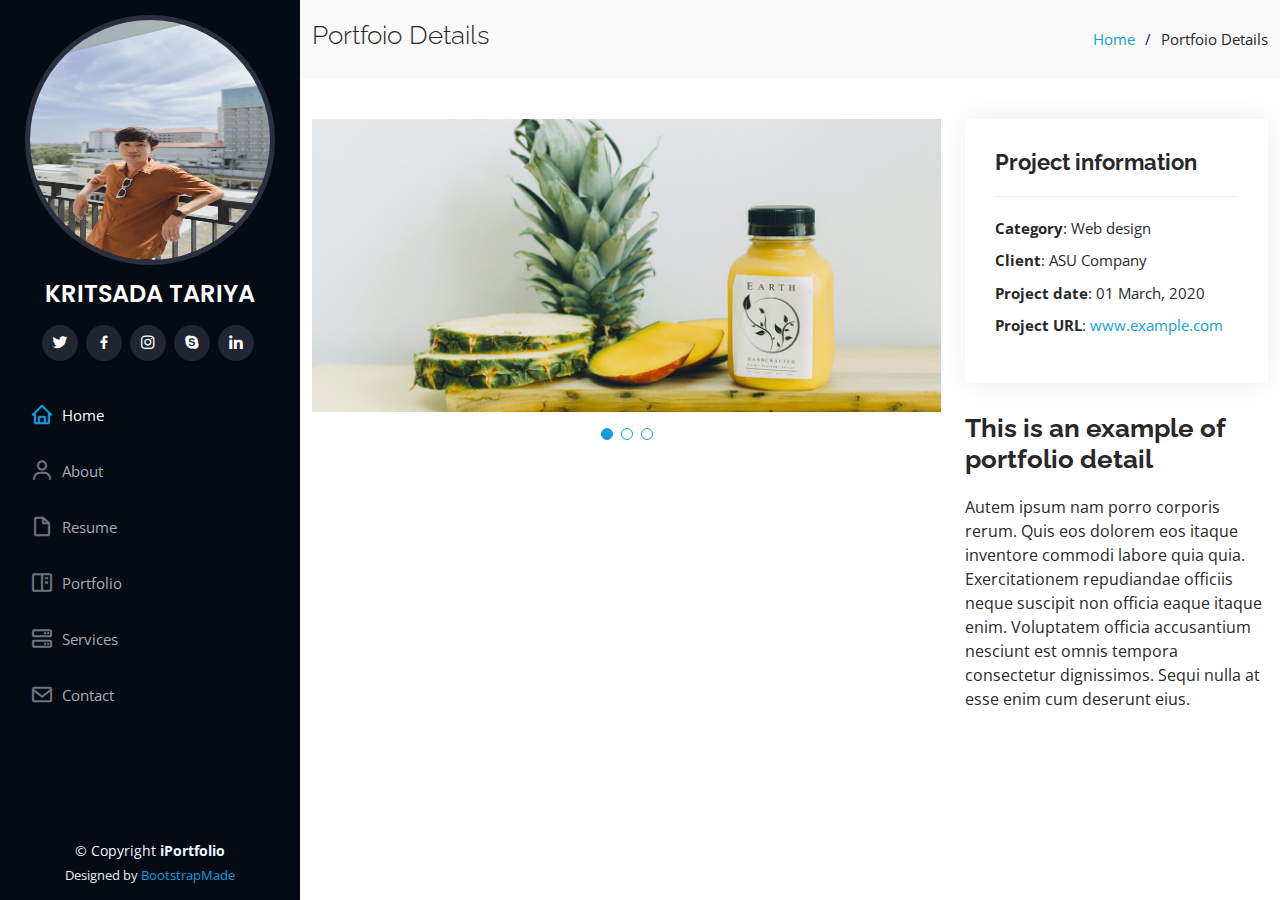
==== portfolio-details.html @ cd7b1215 "initial commit" ====
<!DOCTYPE html>
<html lang="en">
  <head>
    <meta charset="utf-8" />
    <meta content="width=device-width, initial-scale=1.0" name="viewport" />

    <title>Portfolio Details - iPortfolio Bootstrap Template</title>
    <meta content="" name="description" />
    <meta content="" name="keywords" />

    <!-- Favicons -->
    <link href="assets/img/favicon.png" rel="icon" />
    <link href="assets/img/apple-touch-icon.png" rel="apple-touch-icon" />

    <!-- Google Fonts -->
    <link
      href="https://fonts.googleapis.com/css?family=Open+Sans:300,300i,400,400i,600,600i,700,700i|Raleway:300,300i,400,400i,500,500i,600,600i,700,700i|Poppins:300,300i,400,400i,500,500i,600,600i,700,700i"
      rel="stylesheet"
    />

    <!-- Vendor CSS Files -->
    <link href="assets/vendor/aos/aos.css" rel="stylesheet" />
    <link
      href="assets/vendor/bootstrap/css/bootstrap.min.css"
      rel="stylesheet"
    />
    <link
      href="assets/vendor/bootstrap-icons/bootstrap-icons.css"
      rel="stylesheet"
    />
    <link href="assets/vendor/boxicons/css/boxicons.min.css" rel="stylesheet" />
    <link
      href="assets/vendor/glightbox/css/glightbox.min.css"
      rel="stylesheet"
    />
    <link href="assets/vendor/swiper/swiper-bundle.min.css" rel="stylesheet" />

    <!-- Template Main CSS File -->
    <link href="assets/css/style.css" rel="stylesheet" />

    <!-- =======================================================
  * Template Name: iPortfolio - v3.7.0
  * Template URL: https://bootstrapmade.com/iportfolio-bootstrap-portfolio-websites-template/
  * Author: BootstrapMade.com
  * License: https://bootstrapmade.com/license/
  ======================================================== -->
  </head>

  <body>
    <!-- ======= Mobile nav toggle button ======= -->
    <i class="bi bi-list mobile-nav-toggle d-xl-none"></i>

    <!-- ======= Header ======= -->
    <header id="header">
      <div class="d-flex flex-column">
        <div class="profile">
          <img
            src="assets/img/profile-img.jpg"
            alt=""
            class="img-fluid rounded-circle"
          />
          <h1 class="text-light"><a href="index.html">KRITSADA TARIYA</a></h1>
          <div class="social-links mt-3 text-center">
            <a href="#" class="twitter"><i class="bx bxl-twitter"></i></a>
            <a href="#" class="facebook"><i class="bx bxl-facebook"></i></a>
            <a href="#" class="instagram"><i class="bx bxl-instagram"></i></a>
            <a href="#" class="google-plus"><i class="bx bxl-skype"></i></a>
            <a href="#" class="linkedin"><i class="bx bxl-linkedin"></i></a>
          </div>
        </div>

        <nav id="navbar" class="nav-menu navbar">
          <ul>
            <li>
              <a href="#hero" class="nav-link scrollto active"
                ><i class="bx bx-home"></i> <span>Home</span></a
              >
            </li>
            <li>
              <a href="#about" class="nav-link scrollto"
                ><i class="bx bx-user"></i> <span>About</span></a
              >
            </li>
            <li>
              <a href="#resume" class="nav-link scrollto"
                ><i class="bx bx-file-blank"></i> <span>Resume</span></a
              >
            </li>
            <li>
              <a href="#portfolio" class="nav-link scrollto"
                ><i class="bx bx-book-content"></i> <span>Portfolio</span></a
              >
            </li>
            <li>
              <a href="#services" class="nav-link scrollto"
                ><i class="bx bx-server"></i> <span>Services</span></a
              >
            </li>
            <li>
              <a href="#contact" class="nav-link scrollto"
                ><i class="bx bx-envelope"></i> <span>Contact</span></a
              >
            </li>
          </ul>
        </nav>
        <!-- .nav-menu -->
      </div>
    </header>
    <!-- End Header -->

    <main id="main">
      <!-- ======= Breadcrumbs ======= -->
      <section id="breadcrumbs" class="breadcrumbs">
        <div class="container">
          <div class="d-flex justify-content-between align-items-center">
            <h2>Portfoio Details</h2>
            <ol>
              <li><a href="index.html">Home</a></li>
              <li>Portfoio Details</li>
            </ol>
          </div>
        </div>
      </section>
      <!-- End Breadcrumbs -->

      <!-- ======= Portfolio Details Section ======= -->
      <section id="portfolio-details" class="portfolio-details">
        <div class="container">
          <div class="row gy-4">
            <div class="col-lg-8">
              <div class="portfolio-details-slider swiper">
                <div class="swiper-wrapper align-items-center">
                  <div class="swiper-slide">
                    <img
                      src="assets/img/portfolio/portfolio-details-1.jpg"
                      alt=""
                    />
                  </div>

                  <div class="swiper-slide">
                    <img
                      src="assets/img/portfolio/portfolio-details-2.jpg"
                      alt=""
                    />
                  </div>

                  <div class="swiper-slide">
                    <img
                      src="assets/img/portfolio/portfolio-details-3.jpg"
                      alt=""
                    />
                  </div>
                </div>
                <div class="swiper-pagination"></div>
              </div>
            </div>

            <div class="col-lg-4">
              <div class="portfolio-info">
                <h3>Project information</h3>
                <ul>
                  <li><strong>Category</strong>: Web design</li>
                  <li><strong>Client</strong>: ASU Company</li>
                  <li><strong>Project date</strong>: 01 March, 2020</li>
                  <li>
                    <strong>Project URL</strong>:
                    <a href="#">www.example.com</a>
                  </li>
                </ul>
              </div>
              <div class="portfolio-description">
                <h2>This is an example of portfolio detail</h2>
                <p>
                  Autem ipsum nam porro corporis rerum. Quis eos dolorem eos
                  itaque inventore commodi labore quia quia. Exercitationem
                  repudiandae officiis neque suscipit non officia eaque itaque
                  enim. Voluptatem officia accusantium nesciunt est omnis
                  tempora consectetur dignissimos. Sequi nulla at esse enim cum
                  deserunt eius.
                </p>
              </div>
            </div>
          </div>
        </div>
      </section>
      <!-- End Portfolio Details Section -->
    </main>
    <!-- End #main -->

    <!-- ======= Footer ======= -->
    <footer id="footer">
      <div class="container">
        <div class="copyright">
          &copy; Copyright <strong><span>iPortfolio</span></strong>
        </div>
        <div class="credits">
          <!-- All the links in the footer should remain intact. -->
          <!-- You can delete the links only if you purchased the pro version. -->
          <!-- Licensing information: https://bootstrapmade.com/license/ -->
          <!-- Purchase the pro version with working PHP/AJAX contact form: https://bootstrapmade.com/iportfolio-bootstrap-portfolio-websites-template/ -->
          Designed by <a href="https://bootstrapmade.com/">BootstrapMade</a>
        </div>
      </div>
    </footer>
    <!-- End  Footer -->

    <a
      href="#"
      class="back-to-top d-flex align-items-center justify-content-center"
      ><i class="bi bi-arrow-up-short"></i
    ></a>

    <!-- Vendor JS Files -->
    <script src="assets/vendor/purecounter/purecounter.js"></script>
    <script src="assets/vendor/aos/aos.js"></script>
    <script src="assets/vendor/bootstrap/js/bootstrap.bundle.min.js"></script>
    <script src="assets/vendor/glightbox/js/glightbox.min.js"></script>
    <script src="assets/vendor/isotope-layout/isotope.pkgd.min.js"></script>
    <script src="assets/vendor/swiper/swiper-bundle.min.js"></script>
    <script src="assets/vendor/typed.js/typed.min.js"></script>
    <script src="assets/vendor/waypoints/noframework.waypoints.js"></script>
    <script src="assets/vendor/php-email-form/validate.js"></script>

    <!-- Template Main JS File -->
    <script src="assets/js/main.js"></script>
  </body>
</html>
---- assets/css/style.css ----
/**
* Template Name: iPortfolio - v3.7.0
* Template URL: https://bootstrapmade.com/iportfolio-bootstrap-portfolio-websites-template/
* Author: BootstrapMade.com
* License: https://bootstrapmade.com/license/
*/

/*--------------------------------------------------------------
# General
--------------------------------------------------------------*/
body {
  font-family: "Open Sans", sans-serif;
  color: #272829;
}

a {
  color: #149ddd;
  text-decoration: none;
}

a:hover {
  color: #37b3ed;
  text-decoration: none;
}

h1,
h2,
h3,
h4,
h5,
h6 {
  font-family: "Raleway", sans-serif;
}

/*--------------------------------------------------------------
# Back to top button
--------------------------------------------------------------*/
.back-to-top {
  position: fixed;
  visibility: hidden;
  opacity: 0;
  right: 15px;
  bottom: 15px;
  z-index: 996;
  background: #149ddd;
  width: 40px;
  height: 40px;
  border-radius: 50px;
  transition: all 0.4s;
}
.back-to-top i {
  font-size: 28px;
  color: #fff;
  line-height: 0;
}
.back-to-top:hover {
  background: #2eafec;
  color: #fff;
}
.back-to-top.active {
  visibility: visible;
  opacity: 1;
}

/*--------------------------------------------------------------
# Header
--------------------------------------------------------------*/
#header {
  position: fixed;
  top: 0;
  left: 0;
  bottom: 0;
  width: 300px;
  transition: all ease-in-out 0.5s;
  z-index: 9997;
  transition: all 0.5s;
  padding: 0 15px;
  background: #040b14;
  overflow-y: auto;
}
#header .profile img {
  margin: 15px auto;
  display: block;
  width: 250px;
  height: 250px;
  border: 5px solid #2c2f3f;
}
#header .profile h1 {
  font-size: 24px;
  margin: 0;
  padding: 0;
  font-weight: 600;
  -moz-text-align-last: center;
  text-align-last: center;
  font-family: "Poppins", sans-serif;
}
#header .profile h1 a,
#header .profile h1 a:hover {
  color: #fff;
  text-decoration: none;
}
#header .profile .social-links a {
  font-size: 18px;
  display: inline-block;
  background: #212431;
  color: #fff;
  line-height: 1;
  padding: 8px 0;
  margin-right: 4px;
  border-radius: 50%;
  text-align: center;
  width: 36px;
  height: 36px;
  transition: 0.3s;
}
#header .profile .social-links a:hover {
  background: #149ddd;
  color: #fff;
  text-decoration: none;
}

#main {
  margin-left: 300px;
}

@media (max-width: 1199px) {
  #header {
    left: -300px;
  }

  #main {
    margin-left: 0;
  }
}
/*--------------------------------------------------------------
# Navigation Menu
--------------------------------------------------------------*/
/* Desktop Navigation */
.nav-menu {
  padding: 30px 0 0 0;
}
.nav-menu * {
  margin: 0;
  padding: 0;
  list-style: none;
}
.nav-menu > ul > li {
  position: relative;
  white-space: nowrap;
}
.nav-menu a,
.nav-menu a:focus {
  display: flex;
  align-items: center;
  color: #a8a9b4;
  padding: 12px 15px;
  margin-bottom: 8px;
  transition: 0.3s;
  font-size: 15px;
}
.nav-menu a i,
.nav-menu a:focus i {
  font-size: 24px;
  padding-right: 8px;
  color: #6f7180;
}
.nav-menu a:hover,
.nav-menu .active,
.nav-menu .active:focus,
.nav-menu li:hover > a {
  text-decoration: none;
  color: #fff;
}
.nav-menu a:hover i,
.nav-menu .active i,
.nav-menu .active:focus i,
.nav-menu li:hover > a i {
  color: #149ddd;
}

/* Mobile Navigation */
.mobile-nav-toggle {
  position: fixed;
  right: 15px;
  top: 15px;
  z-index: 9998;
  border: 0;
  font-size: 24px;
  transition: all 0.4s;
  outline: none !important;
  background-color: #149ddd;
  color: #fff;
  width: 40px;
  height: 40px;
  display: inline-flex;
  align-items: center;
  justify-content: center;
  line-height: 0;
  border-radius: 50px;
  cursor: pointer;
}

.mobile-nav-active {
  overflow: hidden;
}
.mobile-nav-active #header {
  left: 0;
}

/*--------------------------------------------------------------
# Hero Section
--------------------------------------------------------------*/
#hero {
  width: 100%;
  height: 100vh;
  background: url("../img/profile-cover.jpg") top center;
  background-size: cover;
}
#hero:before {
  content: "";
  background: rgba(5, 13, 24, 0.3);
  position: absolute;
  bottom: 0;
  top: 0;
  left: 0;
  right: 0;
  z-index: 1;
}
#hero .hero-container {
  position: relative;
  z-index: 2;
  min-width: 300px;
}
#hero h1 {
  margin: 0 0 10px 0;
  font-size: 64px;
  font-weight: 700;
  line-height: 56px;
  color: #fff;
}
#hero p {
  color: #fff;
  margin-bottom: 50px;
  font-size: 26px;
  font-family: "Poppins", sans-serif;
}
#hero p span {
  color: #fff;
  padding-bottom: 4px;
  letter-spacing: 1px;
  border-bottom: 3px solid #149ddd;
}
@media (min-width: 1024px) {
  #hero {
    background-attachment: fixed;
  }
}
@media (max-width: 768px) {
  #hero h1 {
    font-size: 28px;
    line-height: 36px;
  }
  #hero h2 {
    font-size: 18px;
    line-height: 24px;
    margin-bottom: 30px;
  }
}

/*--------------------------------------------------------------
# Sections General
--------------------------------------------------------------*/
section {
  padding: 60px 0;
  overflow: hidden;
}

.section-bg {
  background: #f5f8fd;
}

.section-title {
  padding-bottom: 30px;
}
.section-title h2 {
  font-size: 32px;
  font-weight: bold;
  margin-bottom: 20px;
  padding-bottom: 20px;
  position: relative;
  color: #173b6c;
}
.section-title h2::after {
  content: "";
  position: absolute;
  display: block;
  width: 50px;
  height: 3px;
  background: #149ddd;
  bottom: 0;
  left: 0;
}
.section-title p {
  margin-bottom: 0;
}

/*--------------------------------------------------------------
# About
--------------------------------------------------------------*/
.about .content h3 {
  font-weight: 700;
  font-size: 26px;
  color: #173b6c;
}
.about .content ul {
  list-style: none;
  padding: 0;
}
.about .content ul li {
  margin-bottom: 20px;
  display: flex;
  align-items: center;
}
.about .content ul strong {
  margin-right: 10px;
}
.about .content ul i {
  font-size: 16px;
  margin-right: 5px;
  color: #149ddd;
  line-height: 0;
}
.about .content p:last-child {
  margin-bottom: 0;
}

/*--------------------------------------------------------------
# Facts
--------------------------------------------------------------*/
.facts {
  padding-bottom: 30px;
}
.facts .count-box {
  padding: 30px;
  width: 100%;
}
.facts .count-box i {
  display: block;
  font-size: 44px;
  color: #149ddd;
  float: left;
  line-height: 0;
}
.facts .count-box span {
  font-size: 48px;
  line-height: 40px;
  display: block;
  font-weight: 700;
  color: #050d18;
  margin-left: 60px;
}
.facts .count-box p {
  padding: 15px 0 0 0;
  margin: 0 0 0 60px;
  font-family: "Raleway", sans-serif;
  font-size: 14px;
  color: #122f57;
}
.facts .count-box a {
  font-weight: 600;
  display: block;
  margin-top: 20px;
  color: #122f57;
  font-size: 15px;
  font-family: "Poppins", sans-serif;
  transition: ease-in-out 0.3s;
}
.facts .count-box a:hover {
  color: #1f5297;
}

/*--------------------------------------------------------------
# Akills
--------------------------------------------------------------*/
.skills .progress {
  height: 60px;
  display: block;
  background: none;
  border-radius: 0;
}
.skills .progress .skill {
  padding: 0;
  margin: 0 0 6px 0;
  text-transform: uppercase;
  display: block;
  font-weight: 600;
  font-family: "Poppins", sans-serif;
  color: #050d18;
}
.skills .progress .skill .val {
  float: right;
  font-style: normal;
}
.skills .progress-bar-wrap {
  background: #dce8f8;
  height: 10px;
}
.skills .progress-bar {
  width: 1px;
  height: 10px;
  transition: 0.9s;
  background-color: #149ddd;
}

/*--------------------------------------------------------------
# Resume
--------------------------------------------------------------*/
.resume .resume-title {
  font-size: 26px;
  font-weight: 700;
  margin-top: 20px;
  margin-bottom: 20px;
  color: #050d18;
}
.resume .resume-item {
  padding: 0 0 20px 20px;
  margin-top: -2px;
  border-left: 2px solid #1f5297;
  position: relative;
}
.resume .resume-item h4 {
  line-height: 18px;
  font-size: 18px;
  font-weight: 600;
  text-transform: uppercase;
  font-family: "Poppins", sans-serif;
  color: #050d18;
  margin-bottom: 10px;
}
.resume .resume-item h5 {
  font-size: 16px;
  background: #e4edf9;
  padding: 5px 15px;
  display: inline-block;
  font-weight: 600;
  margin-bottom: 10px;
}
.resume .resume-item ul {
  padding-left: 20px;
}
.resume .resume-item ul li {
  padding-bottom: 10px;
}
.resume .resume-item:last-child {
  padding-bottom: 0;
}
.resume .resume-item::before {
  content: "";
  position: absolute;
  width: 16px;
  height: 16px;
  border-radius: 50px;
  left: -9px;
  top: 0;
  background: #fff;
  border: 2px solid #1f5297;
}

/*--------------------------------------------------------------
# Portfolio
--------------------------------------------------------------*/
.portfolio .portfolio-item {
  margin-bottom: 30px;
}
.portfolio #portfolio-flters {
  padding: 0;
  margin: 0 auto 35px auto;
  list-style: none;
  text-align: center;
  background: #fff;
  border-radius: 50px;
  padding: 2px 15px;
}
.portfolio #portfolio-flters li {
  cursor: pointer;
  display: inline-block;
  padding: 10px 15px 8px 15px;
  font-size: 14px;
  font-weight: 600;
  line-height: 1;
  text-transform: uppercase;
  color: #272829;
  margin-bottom: 5px;
  transition: all 0.3s ease-in-out;
}
.portfolio #portfolio-flters li:hover,
.portfolio #portfolio-flters li.filter-active {
  color: #149ddd;
}
.portfolio #portfolio-flters li:last-child {
  margin-right: 0;
}
.portfolio .portfolio-wrap {
  transition: 0.3s;
  position: relative;
  overflow: hidden;
  z-index: 1;
}
.portfolio .portfolio-wrap::before {
  content: "";
  background: rgba(255, 255, 255, 0.5);
  position: absolute;
  left: 0;
  right: 0;
  top: 0;
  bottom: 0;
  transition: all ease-in-out 0.3s;
  z-index: 2;
  opacity: 0;
}
.portfolio .portfolio-wrap .portfolio-links {
  opacity: 1;
  left: 0;
  right: 0;
  bottom: -60px;
  z-index: 3;
  position: absolute;
  transition: all ease-in-out 0.3s;
  display: flex;
  justify-content: center;
}
.portfolio .portfolio-wrap .portfolio-links a {
  color: #fff;
  font-size: 28px;
  text-align: center;
  background: rgba(20, 157, 221, 0.75);
  transition: 0.3s;
  width: 50%;
}
.portfolio .portfolio-wrap .portfolio-links a:hover {
  background: rgba(20, 157, 221, 0.95);
}
.portfolio .portfolio-wrap .portfolio-links a + a {
  border-left: 1px solid #37b3ed;
}
.portfolio .portfolio-wrap:hover::before {
  top: 0;
  left: 0;
  right: 0;
  bottom: 0;
  opacity: 1;
}
.portfolio .portfolio-wrap:hover .portfolio-links {
  opacity: 1;
  bottom: 0;
}

/*--------------------------------------------------------------
# Portfolio Details
--------------------------------------------------------------*/
.portfolio-details {
  padding-top: 40px;
}
.portfolio-details .portfolio-details-slider img {
  width: 100%;
}
.portfolio-details .portfolio-details-slider .swiper-pagination {
  margin-top: 20px;
  position: relative;
}
.portfolio-details
  .portfolio-details-slider
  .swiper-pagination
  .swiper-pagination-bullet {
  width: 12px;
  height: 12px;
  background-color: #fff;
  opacity: 1;
  border: 1px solid #149ddd;
}
.portfolio-details
  .portfolio-details-slider
  .swiper-pagination
  .swiper-pagination-bullet-active {
  background-color: #149ddd;
}
.portfolio-details .portfolio-info {
  padding: 30px;
  box-shadow: 0px 0 30px rgba(5, 13, 24, 0.08);
}
.portfolio-details .portfolio-info h3 {
  font-size: 22px;
  font-weight: 700;
  margin-bottom: 20px;
  padding-bottom: 20px;
  border-bottom: 1px solid #eee;
}
.portfolio-details .portfolio-info ul {
  list-style: none;
  padding: 0;
  font-size: 15px;
}
.portfolio-details .portfolio-info ul li + li {
  margin-top: 10px;
}
.portfolio-details .portfolio-description {
  padding-top: 30px;
}
.portfolio-details .portfolio-description h2 {
  font-size: 26px;
  font-weight: 700;
  margin-bottom: 20px;
}
.portfolio-details .portfolio-description p {
  padding: 0;
}

/*--------------------------------------------------------------
# Services
--------------------------------------------------------------*/
.services .icon-box {
  margin-bottom: 20px;
}
.services .icon {
  float: left;
  display: flex;
  align-items: center;
  justify-content: center;
  width: 54px;
  height: 54px;
  background: #149ddd;
  border-radius: 50%;
  transition: 0.5s;
  border: 1px solid #149ddd;
}
.services .icon i {
  color: #fff;
  font-size: 24px;
  line-height: 0;
}
.services .icon-box:hover .icon {
  background: #fff;
}
.services .icon-box:hover .icon i {
  color: #149ddd;
}
.services .title {
  margin-left: 80px;
  font-weight: 700;
  margin-bottom: 15px;
  font-size: 18px;
}
.services .title a {
  color: #343a40;
}
.services .title a:hover {
  color: #149ddd;
}
.services .description {
  margin-left: 80px;
  line-height: 24px;
  font-size: 14px;
}

/*--------------------------------------------------------------
# Testimonials
--------------------------------------------------------------*/
.testimonials .testimonials-carousel,
.testimonials .testimonials-slider {
  overflow: hidden;
}
.testimonials .testimonial-item {
  box-sizing: content-box;
  text-align: center;
  min-height: 320px;
}
.testimonials .testimonial-item .testimonial-img {
  width: 90px;
  border-radius: 50%;
  margin: 0 auto;
}
.testimonials .testimonial-item h3 {
  font-size: 18px;
  font-weight: bold;
  margin: 10px 0 5px 0;
  color: #111;
}
.testimonials .testimonial-item h4 {
  font-size: 14px;
  color: #999;
  margin: 0;
}
.testimonials .testimonial-item .quote-icon-left,
.testimonials .testimonial-item .quote-icon-right {
  color: #c3e8fa;
  font-size: 26px;
}
.testimonials .testimonial-item .quote-icon-left {
  display: inline-block;
  left: -5px;
  position: relative;
}
.testimonials .testimonial-item .quote-icon-right {
  display: inline-block;
  right: -5px;
  position: relative;
  top: 10px;
}
.testimonials .testimonial-item p {
  font-style: italic;
  margin: 0 15px 15px 15px;
  padding: 20px;
  background: #fff;
  position: relative;
  margin-bottom: 35px;
  border-radius: 6px;
  box-shadow: 0px 2px 15px rgba(0, 0, 0, 0.1);
}
.testimonials .testimonial-item p::after {
  content: "";
  width: 0;
  height: 0;
  border-top: 20px solid #fff;
  border-right: 20px solid transparent;
  border-left: 20px solid transparent;
  position: absolute;
  bottom: -20px;
  left: calc(50% - 20px);
}
.testimonials .swiper-pagination {
  margin-top: 20px;
  position: relative;
}
.testimonials .swiper-pagination .swiper-pagination-bullet {
  width: 12px;
  height: 12px;
  background-color: #fff;
  opacity: 1;
  border: 1px solid #149ddd;
}
.testimonials .swiper-pagination .swiper-pagination-bullet-active {
  background-color: #149ddd;
}

/*--------------------------------------------------------------
# Contact
--------------------------------------------------------------*/
.contact {
  padding-bottom: 130px;
}
.contact .info {
  padding: 30px;
  background: #fff;
  width: 100%;
  box-shadow: 0 0 24px 0 rgba(0, 0, 0, 0.12);
}
.contact .info i {
  font-size: 20px;
  color: #149ddd;
  float: left;
  width: 44px;
  height: 44px;
  background: #dff3fc;
  display: flex;
  justify-content: center;
  align-items: center;
  border-radius: 50px;
  transition: all 0.3s ease-in-out;
}
.contact .info h4 {
  padding: 0 0 0 60px;
  font-size: 22px;
  font-weight: 600;
  margin-bottom: 5px;
  color: #050d18;
}
.contact .info p {
  padding: 0 0 10px 60px;
  margin-bottom: 20px;
  font-size: 14px;
  color: #173b6c;
}
.contact .info .email p {
  padding-top: 5px;
}
.contact .info .social-links {
  padding-left: 60px;
}
.contact .info .social-links a {
  font-size: 18px;
  display: inline-block;
  background: #333;
  color: #fff;
  line-height: 1;
  padding: 8px 0;
  border-radius: 50%;
  text-align: center;
  width: 36px;
  height: 36px;
  transition: 0.3s;
  margin-right: 10px;
}
.contact .info .social-links a:hover {
  background: #149ddd;
  color: #fff;
}
.contact .info .email:hover i,
.contact .info .address:hover i,
.contact .info .phone:hover i {
  background: #149ddd;
  color: #fff;
}
.contact .php-email-form {
  width: 100%;
  padding: 30px;
  background: #fff;
  box-shadow: 0 0 24px 0 rgba(0, 0, 0, 0.12);
}
.contact .php-email-form .form-group {
  padding-bottom: 8px;
}
.contact .php-email-form .validate {
  display: none;
  color: red;
  margin: 0 0 15px 0;
  font-weight: 400;
  font-size: 13px;
}
.contact .php-email-form .error-message {
  display: none;
  color: #fff;
  background: #ed3c0d;
  text-align: left;
  padding: 15px;
  font-weight: 600;
}
.contact .php-email-form .error-message br + br {
  margin-top: 25px;
}
.contact .php-email-form .sent-message {
  display: none;
  color: #fff;
  background: #18d26e;
  text-align: center;
  padding: 15px;
  font-weight: 600;
}
.contact .php-email-form .loading {
  display: none;
  background: #fff;
  text-align: center;
  padding: 15px;
}
.contact .php-email-form .loading:before {
  content: "";
  display: inline-block;
  border-radius: 50%;
  width: 24px;
  height: 24px;
  margin: 0 10px -6px 0;
  border: 3px solid #18d26e;
  border-top-color: #eee;
  -webkit-animation: animate-loading 1s linear infinite;
  animation: animate-loading 1s linear infinite;
}
.contact .php-email-form .form-group {
  margin-bottom: 15px;
}
.contact .php-email-form label {
  padding-bottom: 8px;
}
.contact .php-email-form input,
.contact .php-email-form textarea {
  border-radius: 0;
  box-shadow: none;
  font-size: 14px;
}
.contact .php-email-form input {
  height: 44px;
}
.contact .php-email-form textarea {
  padding: 10px 15px;
}
.contact .php-email-form button[type="submit"] {
  background: #149ddd;
  border: 0;
  padding: 10px 24px;
  color: #fff;
  transition: 0.4s;
  border-radius: 4px;
}
.contact .php-email-form button[type="submit"]:hover {
  background: #37b3ed;
}
@-webkit-keyframes animate-loading {
  0% {
    transform: rotate(0deg);
  }
  100% {
    transform: rotate(360deg);
  }
}
@keyframes animate-loading {
  0% {
    transform: rotate(0deg);
  }
  100% {
    transform: rotate(360deg);
  }
}

/*--------------------------------------------------------------
# Breadcrumbs
--------------------------------------------------------------*/
.breadcrumbs {
  padding: 20px 0;
  background: #f9f9f9;
}
.breadcrumbs h2 {
  font-size: 26px;
  font-weight: 300;
}
.breadcrumbs ol {
  display: flex;
  flex-wrap: wrap;
  list-style: none;
  padding: 0;
  margin: 0;
  font-size: 15px;
}
.breadcrumbs ol li + li {
  padding-left: 10px;
}
.breadcrumbs ol li + li::before {
  display: inline-block;
  padding-right: 10px;
  color: #0e2442;
  content: "/";
}
@media (max-width: 768px) {
  .breadcrumbs .d-flex {
    display: block !important;
  }
  .breadcrumbs ol {
    display: block;
  }
  .breadcrumbs ol li {
    display: inline-block;
  }
}

/*--------------------------------------------------------------
# Footer
--------------------------------------------------------------*/
#footer {
  padding: 15px;
  color: #f4f6fd;
  font-size: 14px;
  position: fixed;
  left: 0;
  bottom: 0;
  width: 300px;
  z-index: 9999;
  background: #040b14;
}
#footer .copyright {
  text-align: center;
}
#footer .credits {
  padding-top: 5px;
  text-align: center;
  font-size: 13px;
  color: #eaebf0;
}
@media (max-width: 1199px) {
  #footer {
    position: static;
    width: auto;
    padding-right: 20px 15px;
  }
}
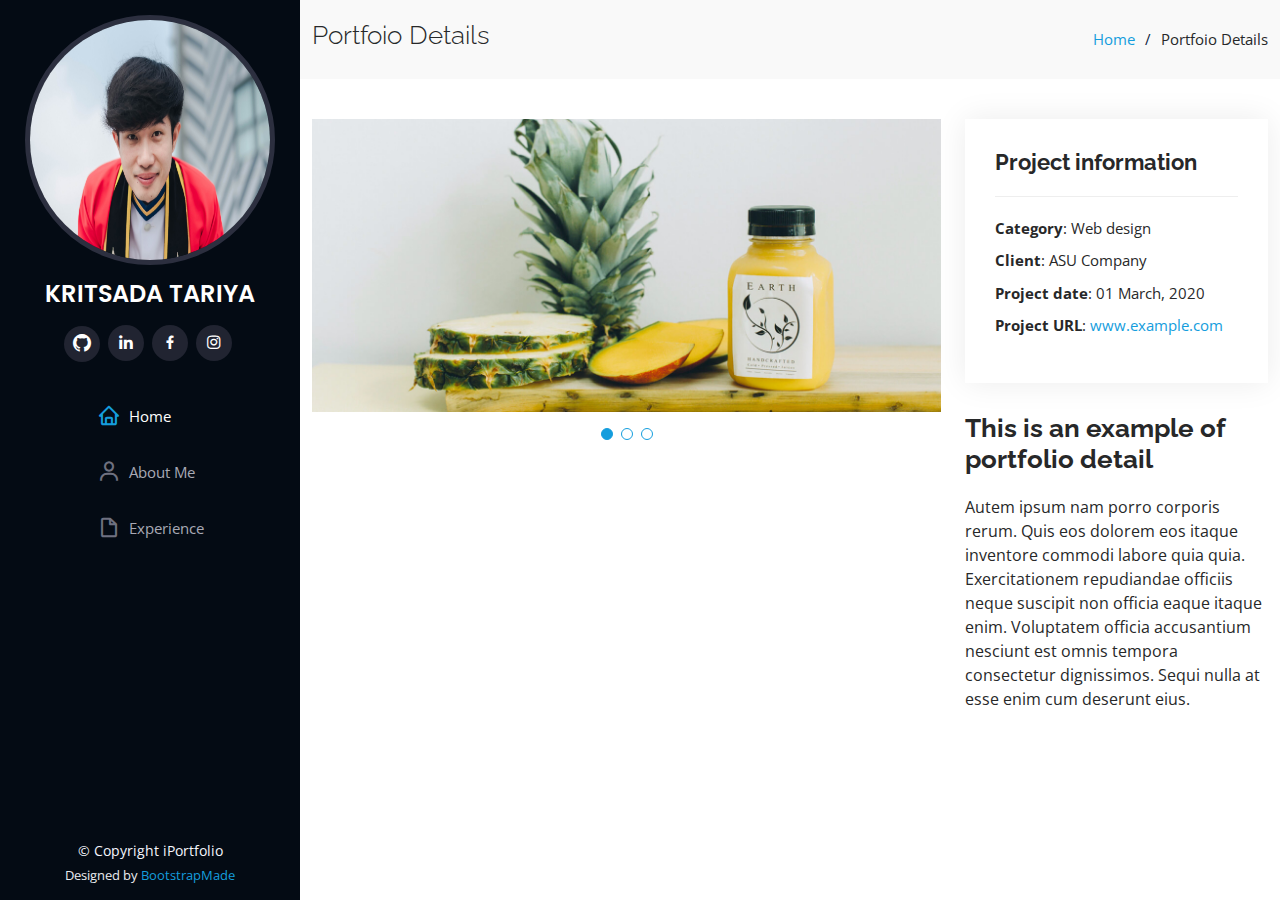
==== commit 42a1188f: "delete code not use and formated" ====
--- a/portfolio-details.html
+++ b/portfolio-details.html
@@ -7,10 +7,6 @@
     <title>Portfolio Details - iPortfolio Bootstrap Template</title>
     <meta content="" name="description" />
     <meta content="" name="keywords" />
-
-    <!-- Favicons -->
-    <link href="assets/img/favicon.png" rel="icon" />
-    <link href="assets/img/apple-touch-icon.png" rel="apple-touch-icon" />
 
     <!-- Google Fonts -->
     <link
@@ -55,21 +51,40 @@
       <div class="d-flex flex-column">
         <div class="profile">
           <img
-            src="assets/img/profile-img.jpg"
-            alt=""
+            src="assets/img/profile-image.jpg"
+            alt="profile-img"
             class="img-fluid rounded-circle"
           />
           <h1 class="text-light"><a href="index.html">KRITSADA TARIYA</a></h1>
           <div class="social-links mt-3 text-center">
-            <a href="#" class="twitter"><i class="bx bxl-twitter"></i></a>
-            <a href="#" class="facebook"><i class="bx bxl-facebook"></i></a>
-            <a href="#" class="instagram"><i class="bx bxl-instagram"></i></a>
-            <a href="#" class="google-plus"><i class="bx bxl-skype"></i></a>
-            <a href="#" class="linkedin"><i class="bx bxl-linkedin"></i></a>
+            <a
+              href="https://github.com/l3ossdevz"
+              target="_bank"
+              class="google-plus"
+              ><i class="bi bi-github"></i
+            ></a>
+            <a
+              href="https://www.linkedin.com/in/kritsada-tariya/"
+              target="_bank"
+              class="linkedin"
+              ><i class="bx bxl-linkedin"></i
+            ></a>
+            <a
+              href="https://www.facebook.com/kritsadaboss.69/"
+              target="_bank"
+              class="facebook"
+              ><i class="bx bxl-facebook"></i
+            ></a>
+            <a
+              href="https://www.instagram.com/l3ossmiiz/?hl=en"
+              target="_bank"
+              class="instagram"
+              ><i class="bx bxl-instagram"></i
+            ></a>
           </div>
         </div>
 
-        <nav id="navbar" class="nav-menu navbar">
+        <nav id="navbar" class="nav-menu navbar justify-content-center">
           <ul>
             <li>
               <a href="#hero" class="nav-link scrollto active"
@@ -78,29 +93,19 @@
             </li>
             <li>
               <a href="#about" class="nav-link scrollto"
-                ><i class="bx bx-user"></i> <span>About</span></a
+                ><i class="bx bx-user"></i> <span>About Me</span></a
               >
             </li>
             <li>
               <a href="#resume" class="nav-link scrollto"
-                ><i class="bx bx-file-blank"></i> <span>Resume</span></a
+                ><i class="bx bx-file-blank"></i> <span>Experience</span></a
               >
             </li>
-            <li>
-              <a href="#portfolio" class="nav-link scrollto"
-                ><i class="bx bx-book-content"></i> <span>Portfolio</span></a
-              >
-            </li>
-            <li>
-              <a href="#services" class="nav-link scrollto"
-                ><i class="bx bx-server"></i> <span>Services</span></a
-              >
-            </li>
-            <li>
-              <a href="#contact" class="nav-link scrollto"
-                ><i class="bx bx-envelope"></i> <span>Contact</span></a
-              >
-            </li>
+            <!-- <li>
+            <a href="#portfolio" class="nav-link scrollto"
+              ><i class="bx bx-book-content"></i> <span>Portfolio</span></a
+            >
+          </li> -->
           </ul>
         </nav>
         <!-- .nav-menu -->
@@ -190,9 +195,7 @@
     <!-- ======= Footer ======= -->
     <footer id="footer">
       <div class="container">
-        <div class="copyright">
-          &copy; Copyright <strong><span>iPortfolio</span></strong>
-        </div>
+        <div class="copyright">&copy; Copyright <span>iPortfolio</span></div>
         <div class="credits">
           <!-- All the links in the footer should remain intact. -->
           <!-- You can delete the links only if you purchased the pro version. -->
